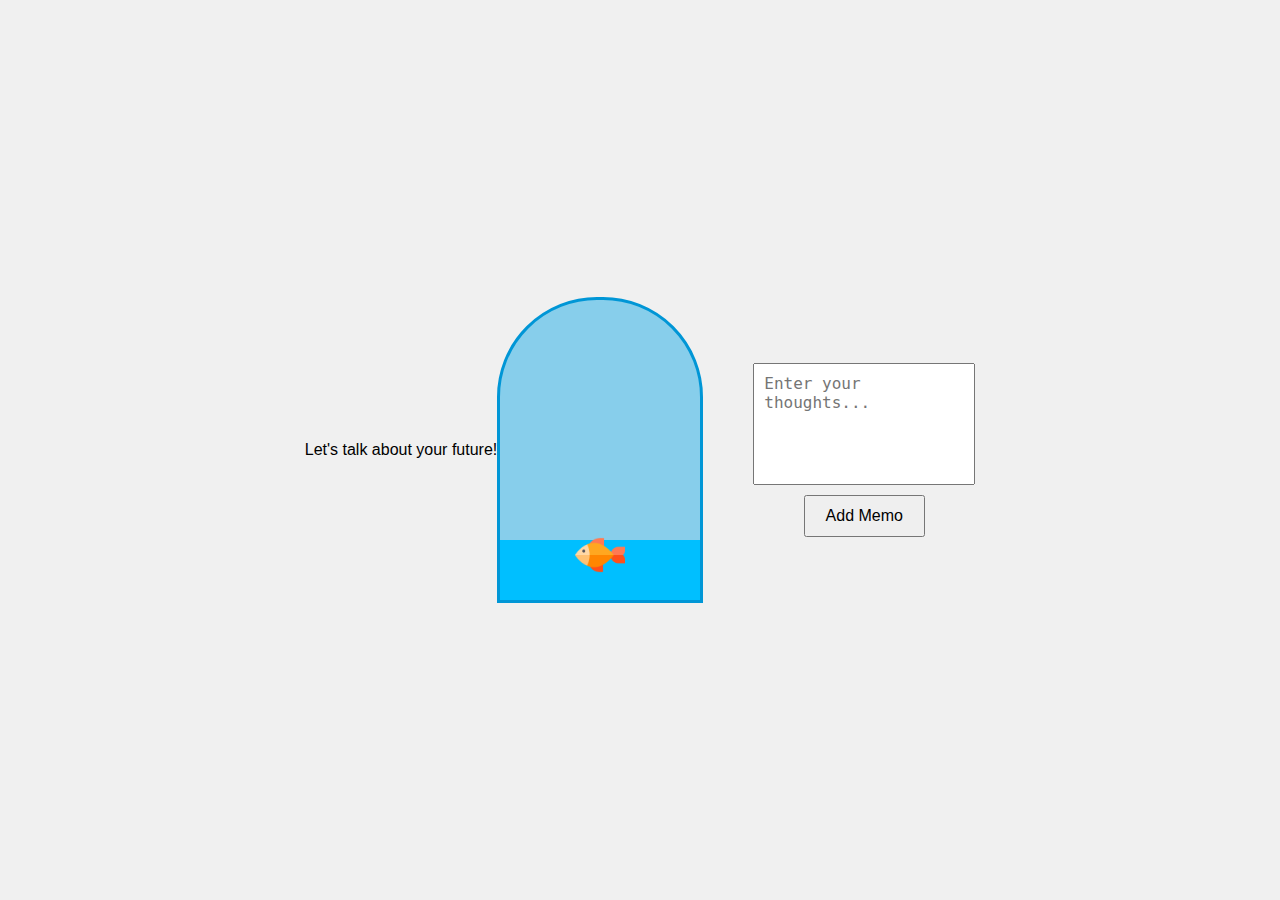
==== gamification.html @ 07456ae7 "connect roulette and gamification pages" ====
<!DOCTYPE html>
<html lang="en">
<head>
    <meta charset="UTF-8">
    <meta name="viewport" content="width=device-width, initial-scale=1.0">
    <title>Gamification - Fish Escape</title>
    <link rel="stylesheet" href="./css/gamification_style.css">
</head>
<body>
    <p id="title">Let's talk about your dreams!</p>
    <div class="container">
        <div class="fishbowl">
            <div class="water" id="water-level"></div>
            <img src="./images/fish.png" alt="Fish" id="fish">
        </div>
        <div class="memo-section">
            <textarea id="memo-input" placeholder="Enter your thoughts..."></textarea>
            <button onclick="submitMemo()">Add Memo</button>
        </div>
    </div>

    <div class="popup" id="popup">
        <div class="popup-content">
            <p>Congratulations! The fish has escaped!</p>
        </div>
    </div>

    <script src="./gamification_script.js"></script>
</body>
</html>
---- css/gamification_style.css ----
/* Basic styling */
body {
    display: flex;
    align-items: center;
    justify-content: center;
    height: 100vh;
    margin: 0;
    font-family: Arial, sans-serif;
    background-color: #f0f0f0;
}

.container {
    display: flex;
    align-items: center;
    gap: 50px;
}

/* Fishbowl styling */
.fishbowl {
    position: relative;
    width: 200px;
    height: 300px;
    background: #87CEEB;
    border-radius: 100px 100px 0 0;
    overflow: hidden;
    border: 3px solid #0096D6;
}

.water {
    position: absolute;
    bottom: 0;
    width: 100%;
    height: 20%; /* Starting water level */
    background-color: #00BFFF;
    transition: height 0.3s ease;
}

#fish {
    position: absolute;
    width: 50px;
    bottom: 20px;
    left: 50%;
    transform: translateX(-50%);
    transition: bottom 0.3s ease;
}

/* Memo Section */
.memo-section {
    display: flex;
    flex-direction: column;
    align-items: center;
}

#memo-input {
    width: 200px;
    height: 100px;
    margin-bottom: 10px;
    padding: 10px;
    font-size: 16px;
    resize: none;
}

button {
    padding: 10px 20px;
    font-size: 16px;
    cursor: pointer;
}

/* Popup styling */
.popup {
    display: none;
    position: fixed;
    top: 0;
    left: 0;
    width: 100vw;
    height: 100vh;
    background-color: rgba(0, 0, 0, 0.5);
    align-items: center;
    justify-content: center;
    z-index: 10;
}

.popup-content {
    background-color: white;
    padding: 20px;
    border-radius: 10px;
    text-align: center;
    font-size: 24px;
    animation: bounceIn 0.6s ease;
}

/* Bounce animation */
@keyframes bounceIn {
    0% {
        transform: scale(0.5);
        opacity: 0;
    }
    60% {
        transform: scale(1.2);
        opacity: 1;
    }
    80% {
        transform: scale(0.9);
    }
    100% {
        transform: scale(1);
    }
}
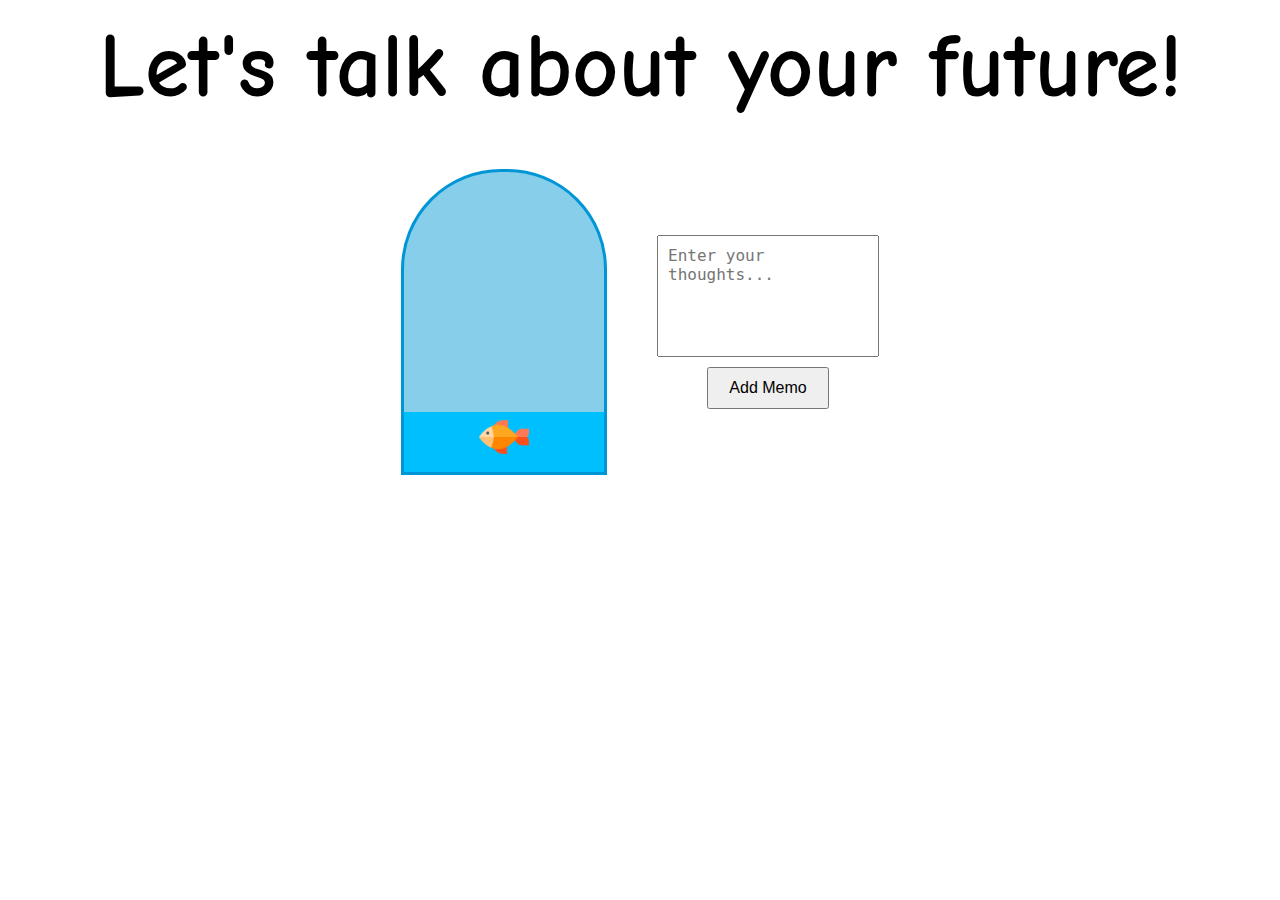
==== commit afeb1262: "edit title" ====
--- a/gamification.html
+++ b/gamification.html
@@ -3,6 +3,7 @@
 <head>
     <meta charset="UTF-8">
     <meta name="viewport" content="width=device-width, initial-scale=1.0">
+    <link href="https://fonts.googleapis.com/css2?family=Comic+Neue:wght@400;700&display=swap" rel="stylesheet">
     <title>Gamification - Fish Escape</title>
     <link rel="stylesheet" href="./css/gamification_style.css">
 </head>
--- a/css/gamification_style.css
+++ b/css/gamification_style.css
@@ -1,12 +1,20 @@
 /* Basic styling */
 body {
     display: flex;
+    flex-direction: column;
     align-items: center;
     justify-content: center;
-    height: 100vh;
+    font-family: 'Comic Neue', sans-serif;
     margin: 0;
-    font-family: Arial, sans-serif;
-    background-color: #f0f0f0;
+    height: auto;
+}
+
+#title {
+    font-size: 90px;
+    text-align: center;
+    font-weight: 700;
+    margin-top: 15px;
+    margin-bottom: 50px;
 }
 
 .container {
@@ -38,7 +46,7 @@
 #fish {
     position: absolute;
     width: 50px;
-    bottom: 20px;
+    bottom: 10px;
     left: 50%;
     transform: translateX(-50%);
     transition: bottom 0.3s ease;
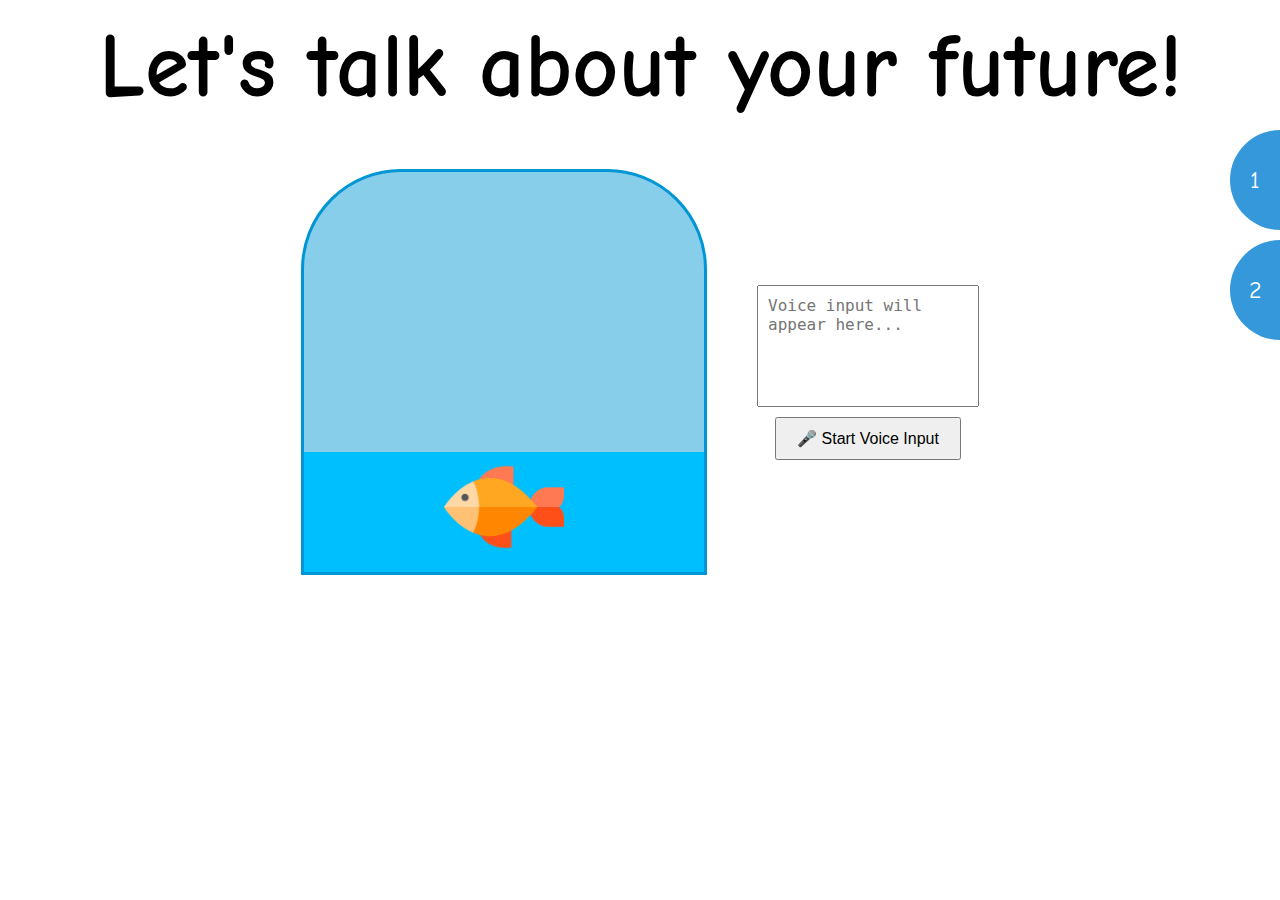
==== commit d539f7d8: "add voice function" ====
--- a/gamification.html
+++ b/gamification.html
@@ -15,8 +15,8 @@
             <img src="./images/fish.png" alt="Fish" id="fish">
         </div>
         <div class="memo-section">
-            <textarea id="memo-input" placeholder="Enter your thoughts..."></textarea>
-            <button onclick="submitMemo()">Add Memo</button>
+            <textarea id="memo-input" placeholder="Voice input will appear here..." readonly></textarea>
+            <button onclick="startVoiceInput()">🎤 Start Voice Input</button>
         </div>
     </div>
 
@@ -26,6 +26,11 @@
         </div>
     </div>
 
+    <div class="circle-container">
+        <div class="circle circle-1" onclick="navigateTo('index.html')">1</div>
+        <div class="circle circle-2" onclick="navigateTo('roulette.html')">2</div>
+    </div>
+    
     <script src="./gamification_script.js"></script>
 </body>
 </html>
--- a/css/gamification_style.css
+++ b/css/gamification_style.css
@@ -23,11 +23,10 @@
     gap: 50px;
 }
 
-/* Fishbowl styling */
 .fishbowl {
     position: relative;
-    width: 200px;
-    height: 300px;
+    width: 400px;
+    height: 400px;
     background: #87CEEB;
     border-radius: 100px 100px 0 0;
     overflow: hidden;
@@ -38,15 +37,15 @@
     position: absolute;
     bottom: 0;
     width: 100%;
-    height: 20%; /* Starting water level */
+    height: 30%;
     background-color: #00BFFF;
     transition: height 0.3s ease;
 }
 
 #fish {
     position: absolute;
-    width: 50px;
-    bottom: 10px;
+    width: 120px;
+    bottom: 5px;
     left: 50%;
     transform: translateX(-50%);
     transition: bottom 0.3s ease;
@@ -114,3 +113,26 @@
         transform: scale(1);
     }
 }
+
+.circle-container {
+    position: fixed;
+    top: 130px;
+    right: 0; /* 화면 오른쪽에 고정 */
+    display: flex;
+    flex-direction: column;
+    gap: 10px;
+    z-index: 999; /* 모든 요소 위에 표시 */
+}
+
+.circle {
+    width: 50px;
+    height: 100px; /* 세로를 더 길게 설정해 반원 모양 연출 */
+    border-radius: 50px 0 0 50px; /* 왼쪽만 둥근 반원 모양 */
+    background-color: #3498db;
+    color: white;
+    font-size: 24px;
+    display: flex;
+    align-items: center;
+    justify-content: center;
+    cursor: pointer;
+}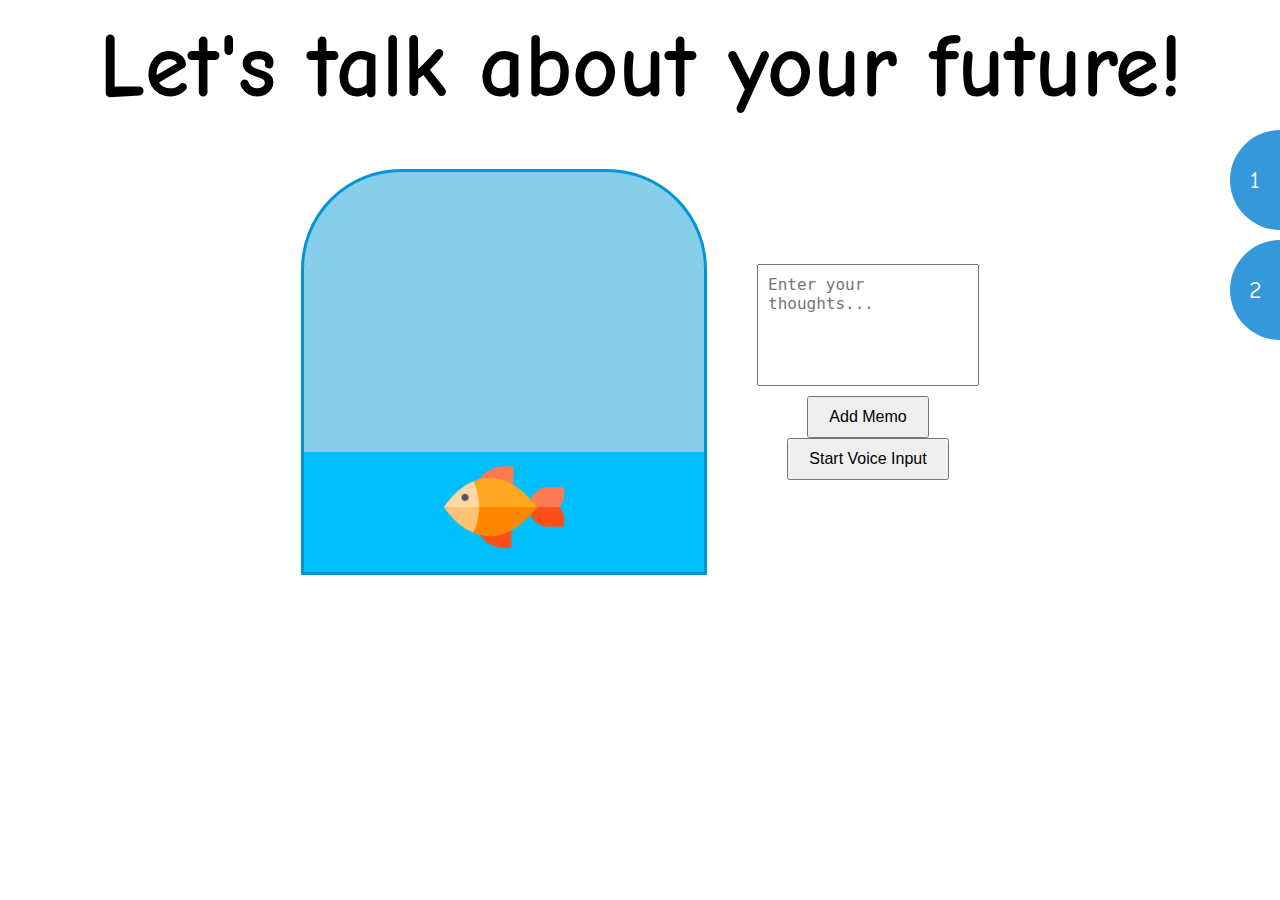
==== commit 5a20e338: "edit voice start" ====
--- a/gamification.html
+++ b/gamification.html
@@ -4,7 +4,7 @@
     <meta charset="UTF-8">
     <meta name="viewport" content="width=device-width, initial-scale=1.0">
     <link href="https://fonts.googleapis.com/css2?family=Comic+Neue:wght@400;700&display=swap" rel="stylesheet">
-    <title>Gamification - Fish Escape</title>
+    <title>F-words: Future</title>
     <link rel="stylesheet" href="./css/gamification_style.css">
 </head>
 <body>
@@ -15,8 +15,9 @@
             <img src="./images/fish.png" alt="Fish" id="fish">
         </div>
         <div class="memo-section">
-            <textarea id="memo-input" placeholder="Voice input will appear here..." readonly></textarea>
-            <button onclick="startVoiceInput()">🎤 Start Voice Input</button>
+            <textarea id="memo-input" placeholder="Enter your thoughts..."></textarea>
+            <button onclick="submitMemo()">Add Memo</button>
+            <button onclick="startVoiceRecognition()">Start Voice Input</button>
         </div>
     </div>
 
@@ -33,4 +34,4 @@
     
     <script src="./gamification_script.js"></script>
 </body>
-</html>
+</html>